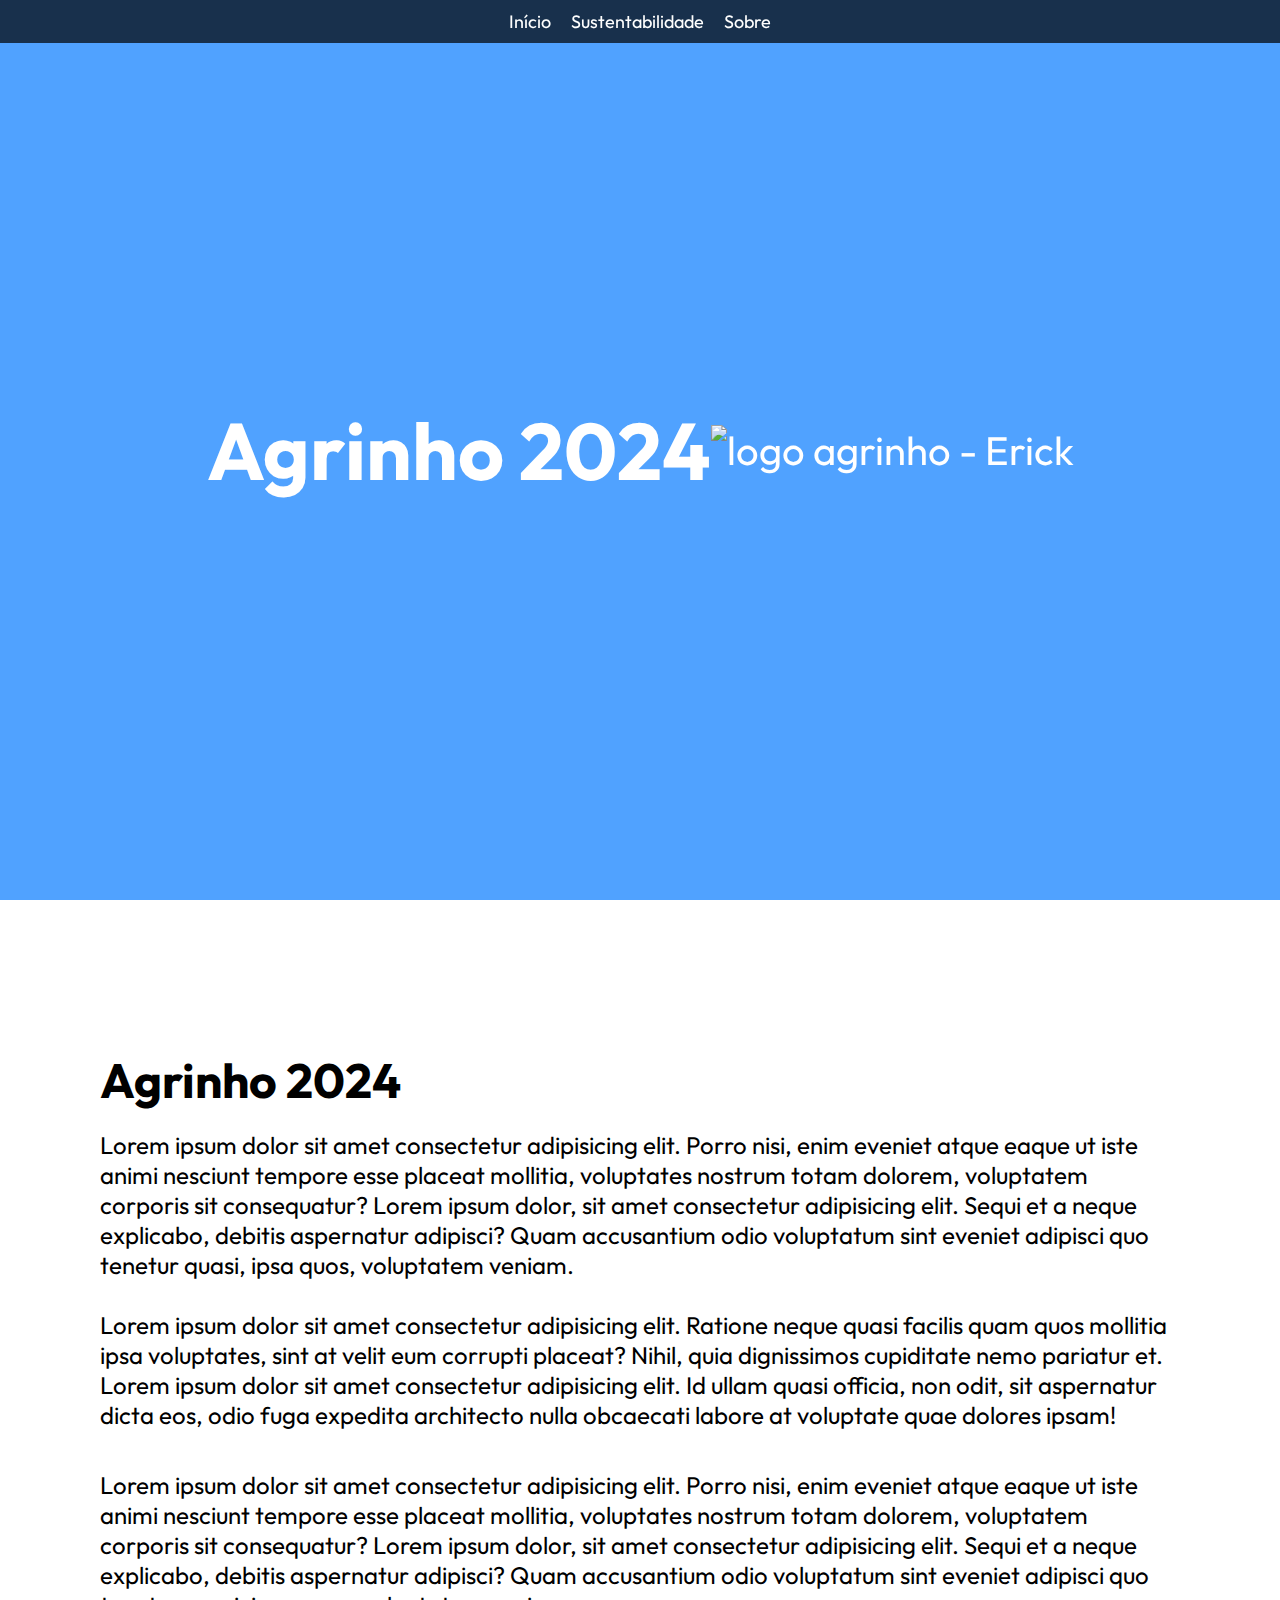
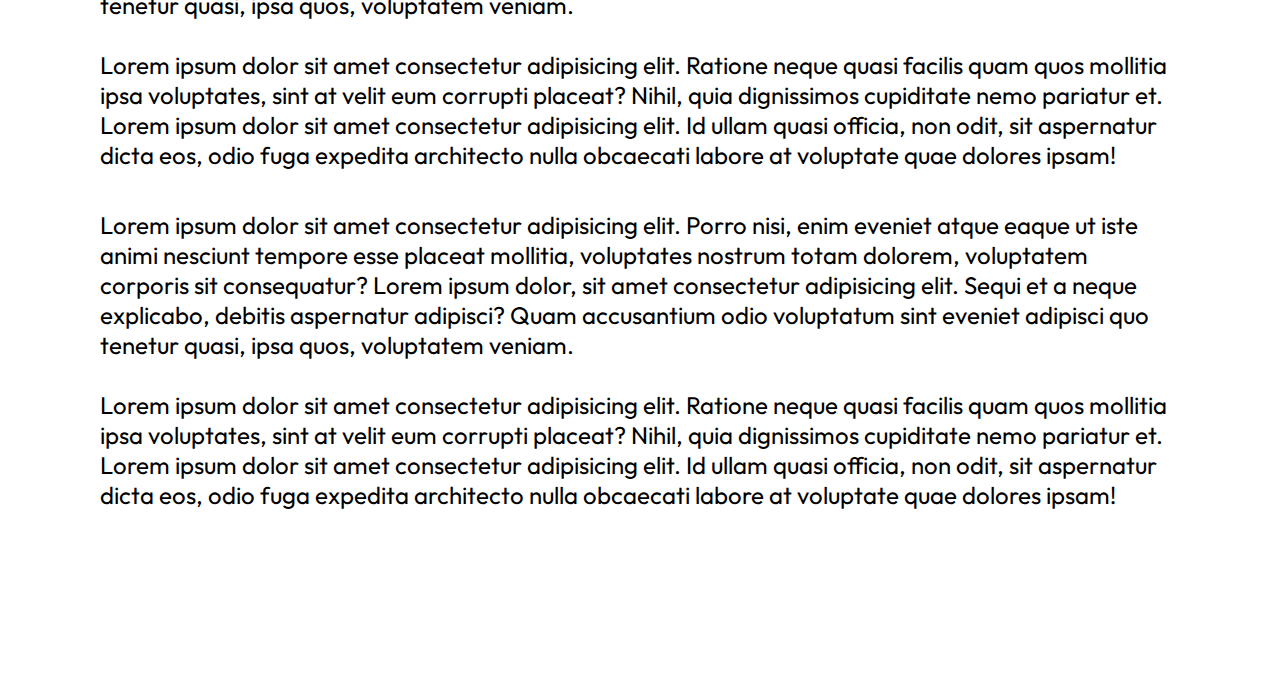
==== index.html @ a90c8883 "Add files via upload" ====
<!DOCTYPE html>
<html>
<head>
    <title>Fundo Azul</title>
    <link rel="stylesheet" href="style.css">
</head>
<body>
    <header class="header">
        <nav>
            <ul>
                <li><a href="#inicio">Início</a></li>
                <li><a href="#sustentabilidade">Sustentabilidade</a></li>
                <li><a href="#sobre">Sobre</a></li>
            </ul>
        </nav>
    </header>

    <section class="ondas-box" id="inicio">
        <div class="titulo">
            <h1>Agrinho 2024</h1>
            <!--logo do agrinho-->
            <div class="logo">
                <img src="img/logo.png" alt="logo agrinho - Erick">
            </div>
        </div><!--titulo-->

        <div class="onda" id="onda1"></div>
        <div class="onda" id="onda2"></div>
        <div class="onda" id="onda3"></div>
        <div class="onda" id="onda4"></div>
    </section>

    <section class="conteudo" id="sustentabilidade">
        <h1>Agrinho 2024</h1>
        <p>Lorem ipsum dolor sit amet consectetur adipisicing elit. Porro nisi, enim eveniet atque eaque ut iste animi nesciunt tempore esse placeat mollitia, voluptates nostrum totam dolorem, voluptatem corporis sit consequatur? Lorem ipsum dolor, sit amet consectetur adipisicing elit. Sequi et a neque explicabo, debitis aspernatur adipisci? Quam accusantium odio voluptatum sint eveniet adipisci quo tenetur quasi, ipsa quos, voluptatem veniam.<br><br> Lorem ipsum dolor sit amet consectetur adipisicing elit. Ratione neque quasi facilis quam quos mollitia ipsa voluptates, sint at velit eum corrupti placeat? Nihil, quia dignissimos cupiditate nemo pariatur et. Lorem ipsum dolor sit amet consectetur adipisicing elit. Id ullam quasi officia, non odit, sit aspernatur dicta eos, odio fuga expedita architecto nulla obcaecati labore at voluptate quae dolores ipsam!</p><br><br>
        <p>Lorem ipsum dolor sit amet consectetur adipisicing elit. Porro nisi, enim eveniet atque eaque ut iste animi nesciunt tempore esse placeat mollitia, voluptates nostrum totam dolorem, voluptatem corporis sit consequatur? Lorem ipsum dolor, sit amet consectetur adipisicing elit. Sequi et a neque explicabo, debitis aspernatur adipisci? Quam accusantium odio voluptatum sint eveniet adipisci quo tenetur quasi, ipsa quos, voluptatem veniam.<br><br> Lorem ipsum dolor sit amet consectetur adipisicing elit. Ratione neque quasi facilis quam quos mollitia ipsa voluptates, sint at velit eum corrupti placeat? Nihil, quia dignissimos cupiditate nemo pariatur et. Lorem ipsum dolor sit amet consectetur adipisicing elit. Id ullam quasi officia, non odit, sit aspernatur dicta eos, odio fuga expedita architecto nulla obcaecati labore at voluptate quae dolores ipsam!</p><br><br>
        <p>Lorem ipsum dolor sit amet consectetur adipisicing elit. Porro nisi, enim eveniet atque eaque ut iste animi nesciunt tempore esse placeat mollitia, voluptates nostrum totam dolorem, voluptatem corporis sit consequatur? Lorem ipsum dolor, sit amet consectetur adipisicing elit. Sequi et a neque explicabo, debitis aspernatur adipisci? Quam accusantium odio voluptatum sint eveniet adipisci quo tenetur quasi, ipsa quos, voluptatem veniam.<br><br> Lorem ipsum dolor sit amet consectetur adipisicing elit. Ratione neque quasi facilis quam quos mollitia ipsa voluptates, sint at velit eum corrupti placeat? Nihil, quia dignissimos cupiditate nemo pariatur et. Lorem ipsum dolor sit amet consectetur adipisicing elit. Id ullam quasi officia, non odit, sit aspernatur dicta eos, odio fuga expedita architecto nulla obcaecati labore at voluptate quae dolores ipsam!</p><br><br>
    </section>

    <script src="main.js"></script>
</body>
</html>
---- style.css ----
@import url('https://fonts.googleapis.com/css2?family=Outfit:wght@100;200&display=swap');

* {
    margin: 0;
    padding: 0;
    box-sizing: border-box;
    font-family: 'Outfit', sans-serif;
}

body {
    background-color: rgb(80, 162, 255);
}

.header {
    position: fixed;
    width: 100%;
    background-color: rgba(0, 0, 0, 0.7);
    padding: 10px 0;
    z-index: 1000;
}

.header nav ul {
    list-style-type: none;
    display: flex;
    justify-content: center;
    gap: 20px;
}

.header nav ul li a {
    color: #fff;
    text-decoration: none;
    font-size: 18px;
    transition: color 0.3s;
}

.header nav ul li a:hover {
    color: #ffd700;
}

.titulo {
    width: 100%;
    height: 100%;

    display: flex;
    align-items: center;
    justify-content: center;

    position: fixed;
    z-index: -1;

    font-size: 40px;
    color: #fff;
}

.logo img {
    width: 200px;
    animation: float 2s ease-in-out infinite;
}

@keyframes float {
    0% {
        transform: translateY(0);
    }
    50% {
        transform: translateY(-20px);
    }
    100% {
        transform: translateY(0);
    }
}

.conteudo {
    padding: 150px 100px; /* Ajuste o padding para acomodar o cabeçalho fixo */
    background-color: #fff;
}

.conteudo h1 {
    font-size: 3em;
    margin-bottom: 20px;
}

.conteudo p {
    font-size: 1.5em;
}

section.ondas-box {
    position: relative;
    width: 100%;
    height: 100vh;
}

.onda {
    width: 100%;
    height: 100px;
    position: absolute;
    bottom: 0;
    background-image: url(img/wave.png);
    background-size: 1000px 100px;
    animation: ondaAnimada 5s ease-in-out infinite alternate;
}

@keyframes ondaAnimada {
    0% {
        transform: translateY(0px);
    }
    100% {
        transform: translateY(10px);
    }
}

#onda1 {
    z-index: 1000;
    opacity: 1;
    background-position-x: 400;
}
#onda2 {
    z-index: 999;
    opacity: 0.5;
    background-position-x: 300px;
}
#onda3 {
    z-index: 998;
    opacity: 0.2;
    background-position-x: 200px;
}
#onda4 {
    z-index: 997;
    opacity: 0.8;
    background-position-x: 100px;
}

/* Media Queries */
@media (max-width: 768px) {
    .header nav ul {
        flex-direction: column;
        gap: 10px;
    }

    .conteudo {
        padding: 150px 20px; /* Reduzir padding para telas menores */
    }

    .conteudo h1 {
        font-size: 2em;
    }

    .conteudo p {
        font-size: 1.2em;
    }

    .logo img {
        width: 150px; /* Reduzir tamanho da imagem para telas menores */
    }
}

@media (max-width: 480px) {
    .header nav ul li a {
        font-size: 16px; /* Reduzir tamanho da fonte para telas menores */
    }

    .conteudo h1 {
        font-size: 1.5em;
    }

    .conteudo p {
        font-size: 1em;
    }

    .logo img {
        width: 100px; /* Reduzir ainda mais o tamanho da imagem para telas menores */
    }
}
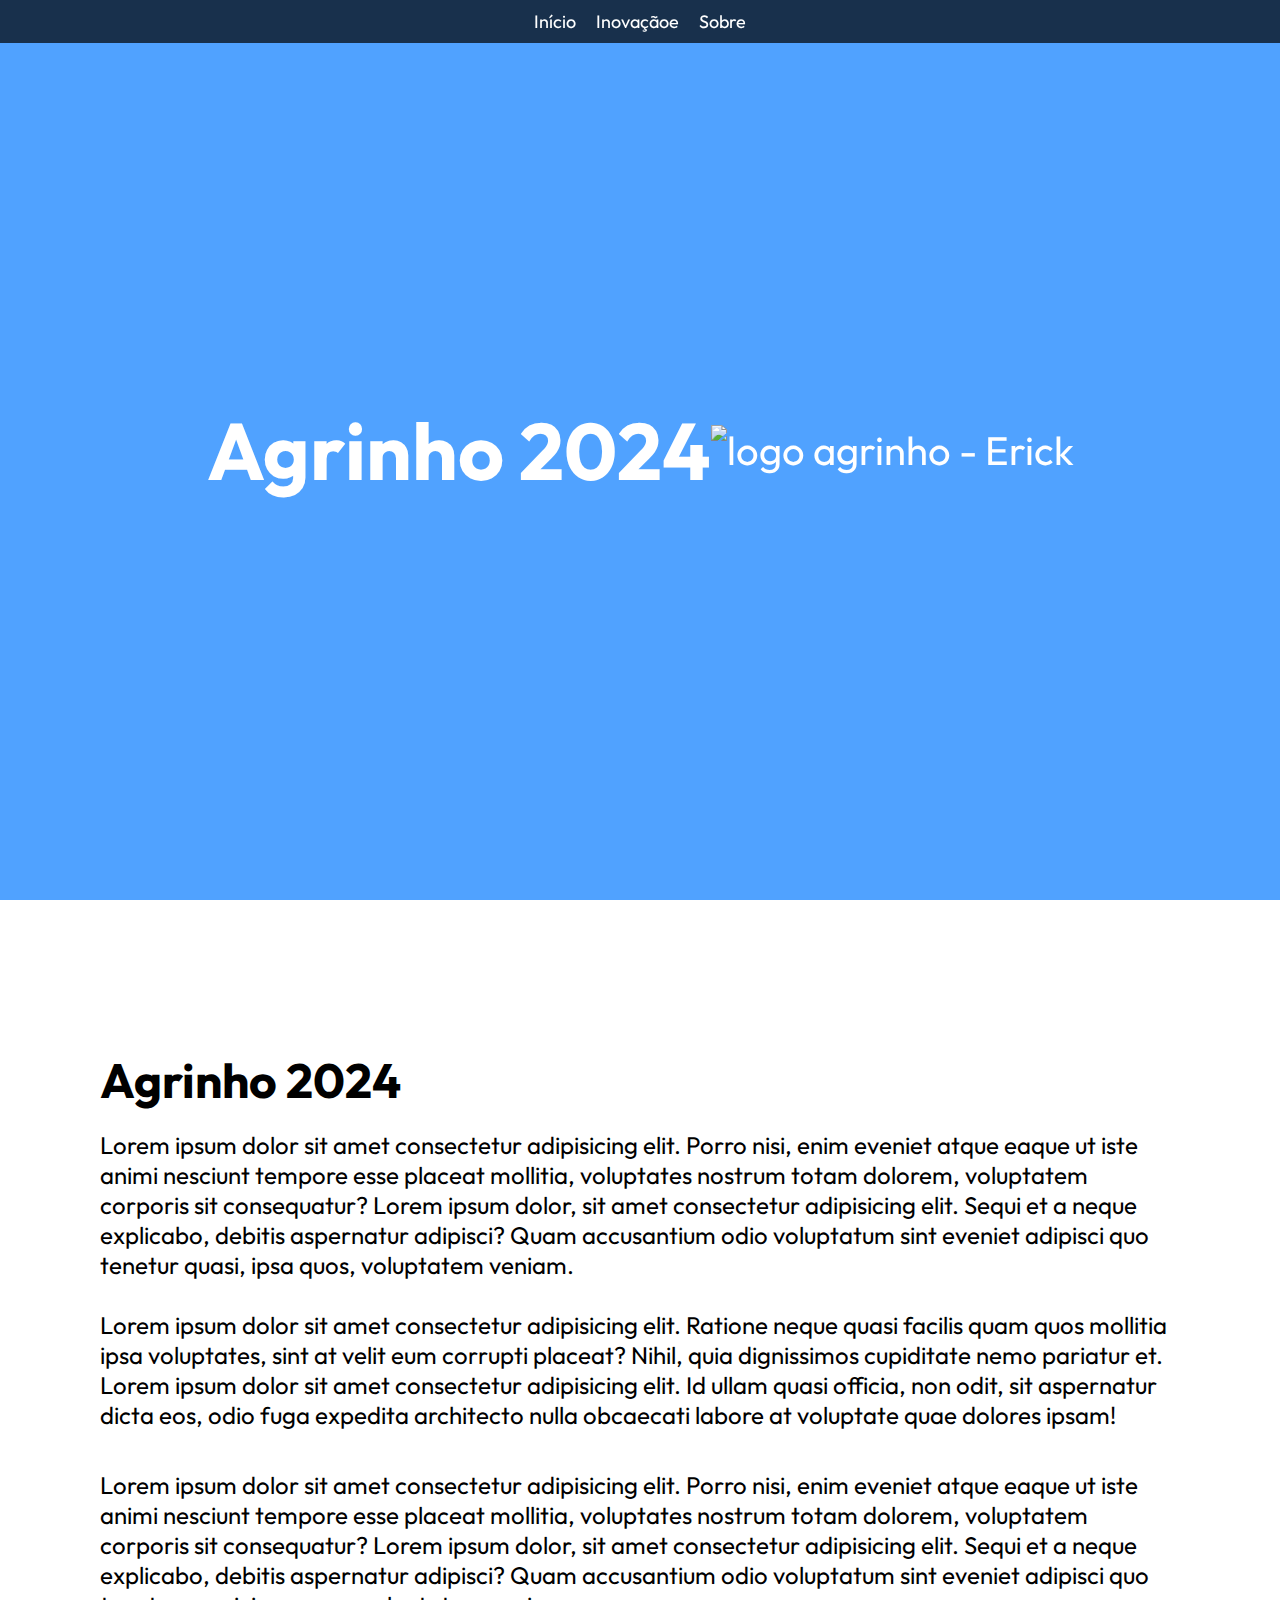
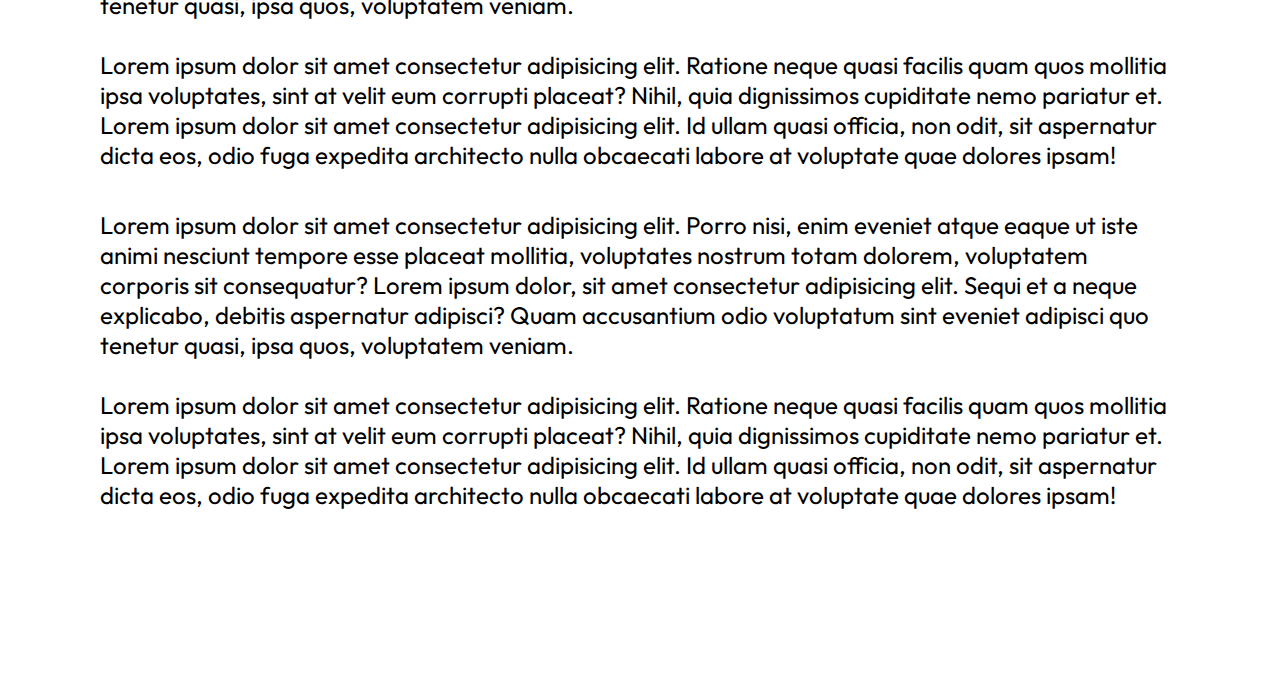
==== commit e0083174: "Update index.html" ====
--- a/index.html
+++ b/index.html
@@ -9,7 +9,7 @@
         <nav>
             <ul>
                 <li><a href="#inicio">Início</a></li>
-                <li><a href="#sustentabilidade">Sustentabilidade</a></li>
+                <li><a href="#inovacao">Inovaçãoe</a></li>
                 <li><a href="#sobre">Sobre</a></li>
             </ul>
         </nav>
